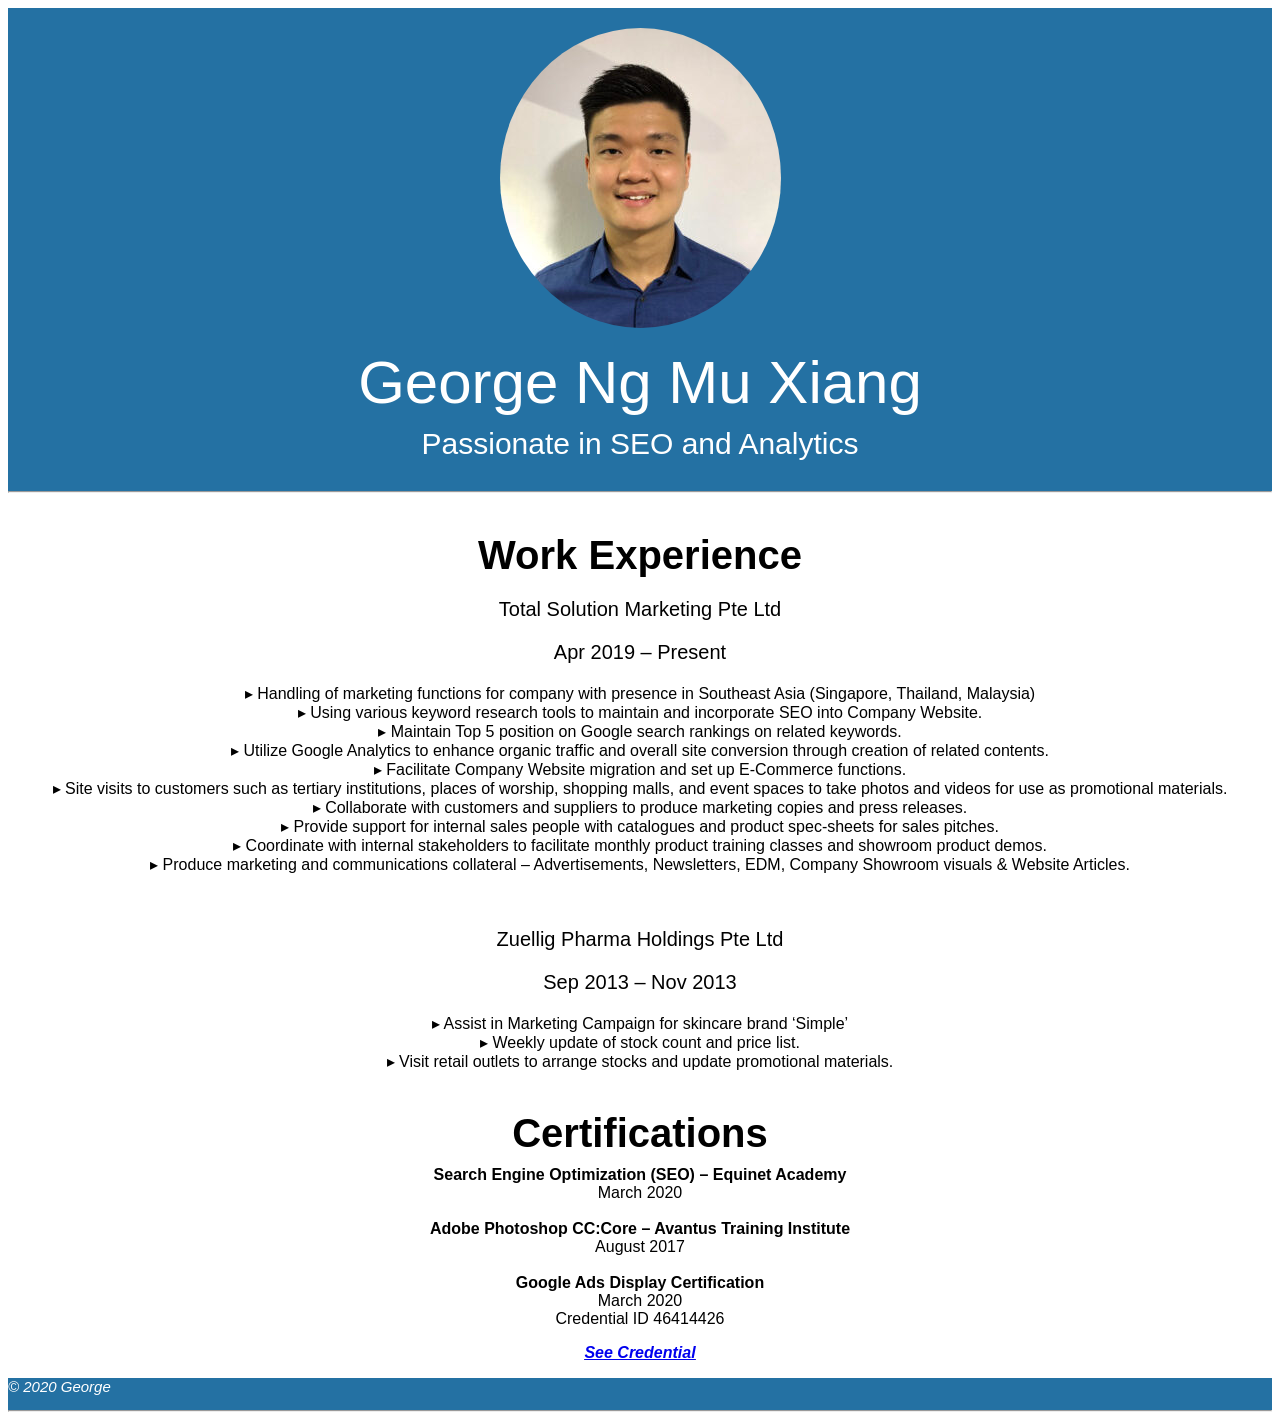
==== index.html @ 339f7ea9 "." ====
<!<!DOCTYPE html>
<html lang="en" dir="ltr">
<head>
  <meta charset="utf-8">
  <title>Resume</title>

  <link rel="stylesheet" href="../css/styles.css">
</head>

<body>
<div class="intro">
<img src="George.png" alt="George's profile picture">
<p style="color:white; font-size:60px; margin-bottom:0; margin-top:0">George Ng Mu Xiang</p>
<p style="color:white; font-size:30px; margin-top:10px;">Passionate in SEO and Analytics</p>
<hr></hr>
</div>


<div class="experience">
<p style="font-size:40px; margin-bottom:10px;"><b>Work Experience</b></p>
<p style="font-size:20px">Total Solution Marketing Pte Ltd</p>
<p style="font-size:20px">Apr 2019 – Present</p>
<p>
  ▸ Handling of marketing functions for company with presence in Southeast Asia (Singapore, Thailand, Malaysia)<br>
  ▸ Using various keyword research tools to maintain and incorporate SEO into Company Website.<br>
  ▸ Maintain Top 5 position on Google search rankings on related keywords.<br>
  ▸ Utilize Google Analytics to enhance organic traffic and overall site conversion through creation of related contents.<br>
  ▸ Facilitate Company Website migration and set up E-Commerce functions.<br>
  ▸ Site visits to customers such as tertiary institutions, places of worship, shopping malls, and event spaces to take photos and videos for use as promotional materials.<br>
  ▸ Collaborate with customers and suppliers to produce marketing copies and press releases.<br>
  ▸ Provide support for internal sales people with catalogues and product spec-sheets for sales pitches.<br>
  ▸ Coordinate with internal stakeholders to facilitate monthly product training classes and showroom product demos.<br>
  ▸ Produce marketing and communications collateral – Advertisements, Newsletters, EDM, Company Showroom visuals & Website Articles.<br>
</p>
<br>
<p style="font-size:20px">Zuellig Pharma Holdings Pte Ltd</p>
<p style="font-size:20px">Sep 2013 – Nov 2013</p>
<p>
  ▸ Assist in Marketing Campaign for skincare brand ‘Simple’<br>
  ▸ Weekly update of stock count and price list.<br>
  ▸ Visit retail outlets to arrange stocks and update promotional materials.<br>
</p>
</div>

<div class="certifications">
<p style="font-size:40px; margin-bottom:10px;"><b>Certifications</b></p>
<strong>Search Engine Optimization (SEO) – Equinet Academy</strong><br>
March 2020<br><br>

<strong>Adobe Photoshop CC:Core – Avantus Training Institute</strong><br>
August 2017<br><br>

<strong>Google Ads Display Certification</strong><br>
March 2020<br>
Credential ID 46414426<br>
<p>
  <strong><em><u><a href="https://skillshop.exceedlms.com/student/award/46414426"> See Credential</a></u></em></strong>
</p>
</div>

</body>

<footer>
  <div class="footer">
    <p style="font-size:15px; color:white"><em>
        © 2020  George<br>
      </em></p>
    <hr>
  </div>
</footer>
</html>
---- css/styles.css ----
.intro{
  font-family: sans-serif;
  text-align: center;
  background-color: #2471A3;
  width:100%;
}

.experience{
  font-family: sans-serif;
  text-align: center;
}

.certifications{
  font-family: sans-serif;
  text-align: center;
}

.footer{
  font-family: sans-serif;
  background-color: #2471A3;
}

img{
  border-radius: 50%;
  margin-top: 20px;
  margin-bottom: 20px;
}
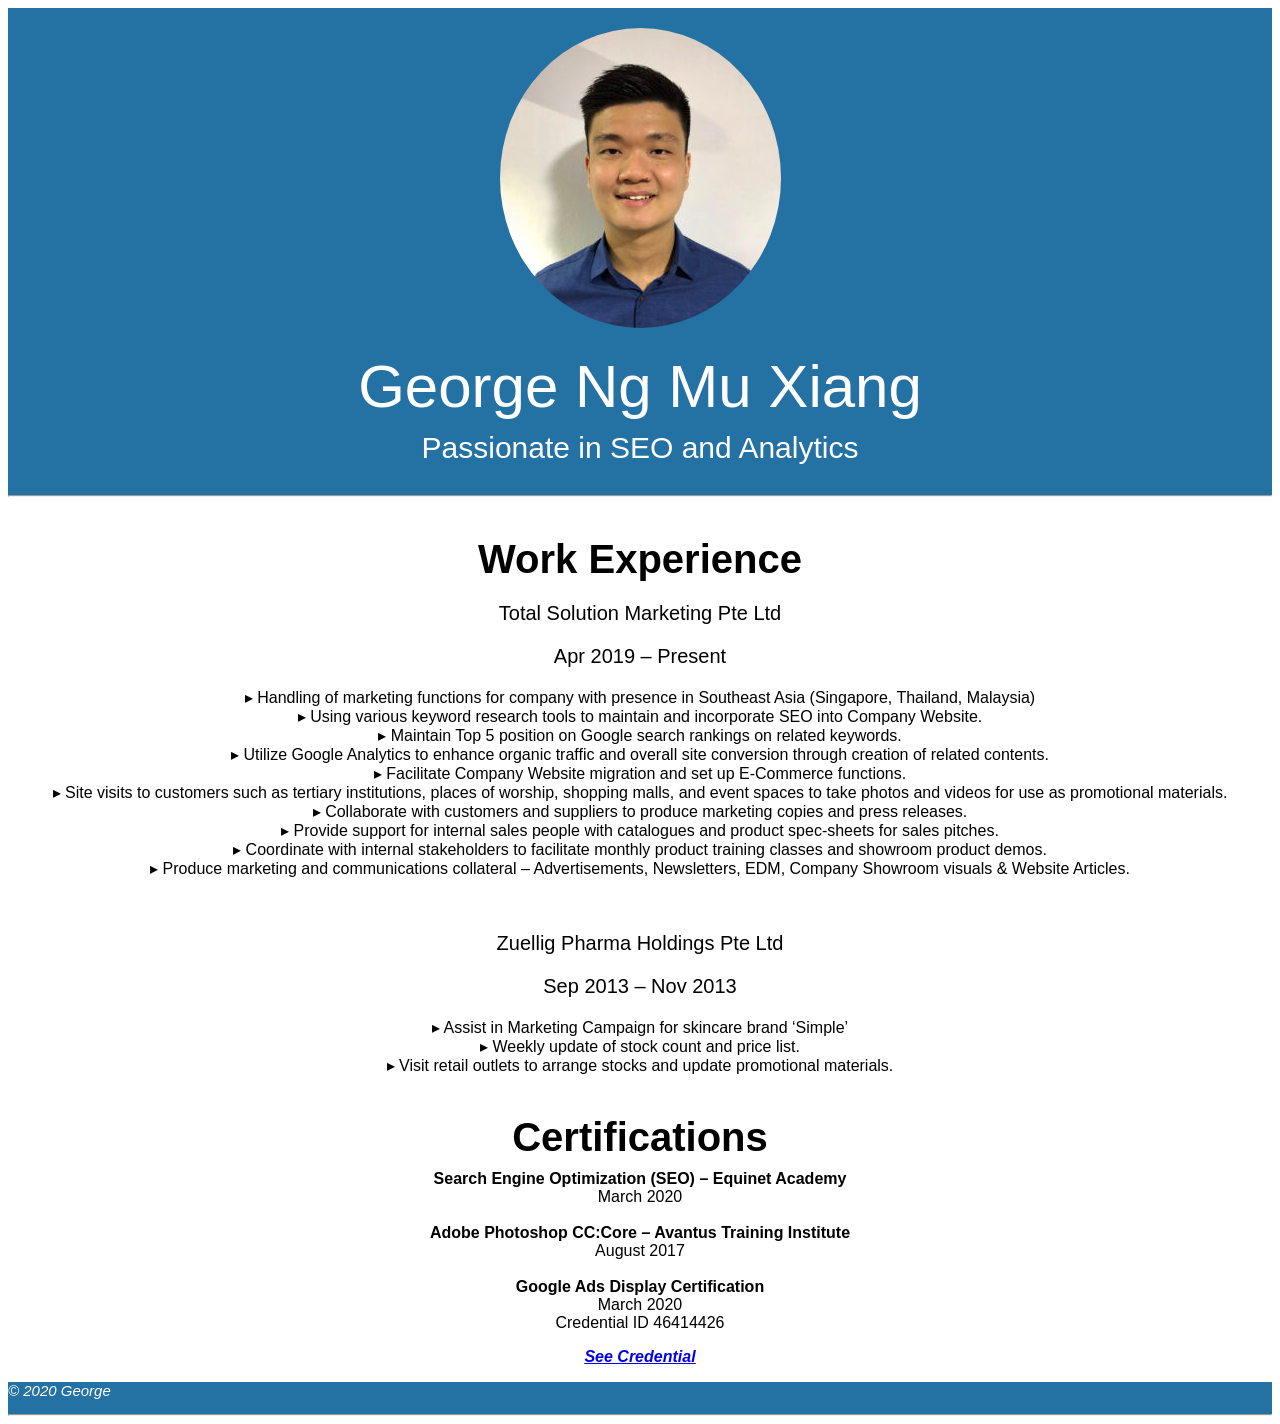
==== commit a7b5673f: ".." ====
--- a/index.html
+++ b/index.html
@@ -1,10 +1,10 @@
-<!<!DOCTYPE html>
+<!DOCTYPE html>
 <html lang="en" dir="ltr">
 <head>
   <meta charset="utf-8">
   <title>Resume</title>
 
-  <link rel="stylesheet" href="../css/styles.css">
+  <link rel="stylesheet" href="css/styles.css">
 </head>
 
 <body>
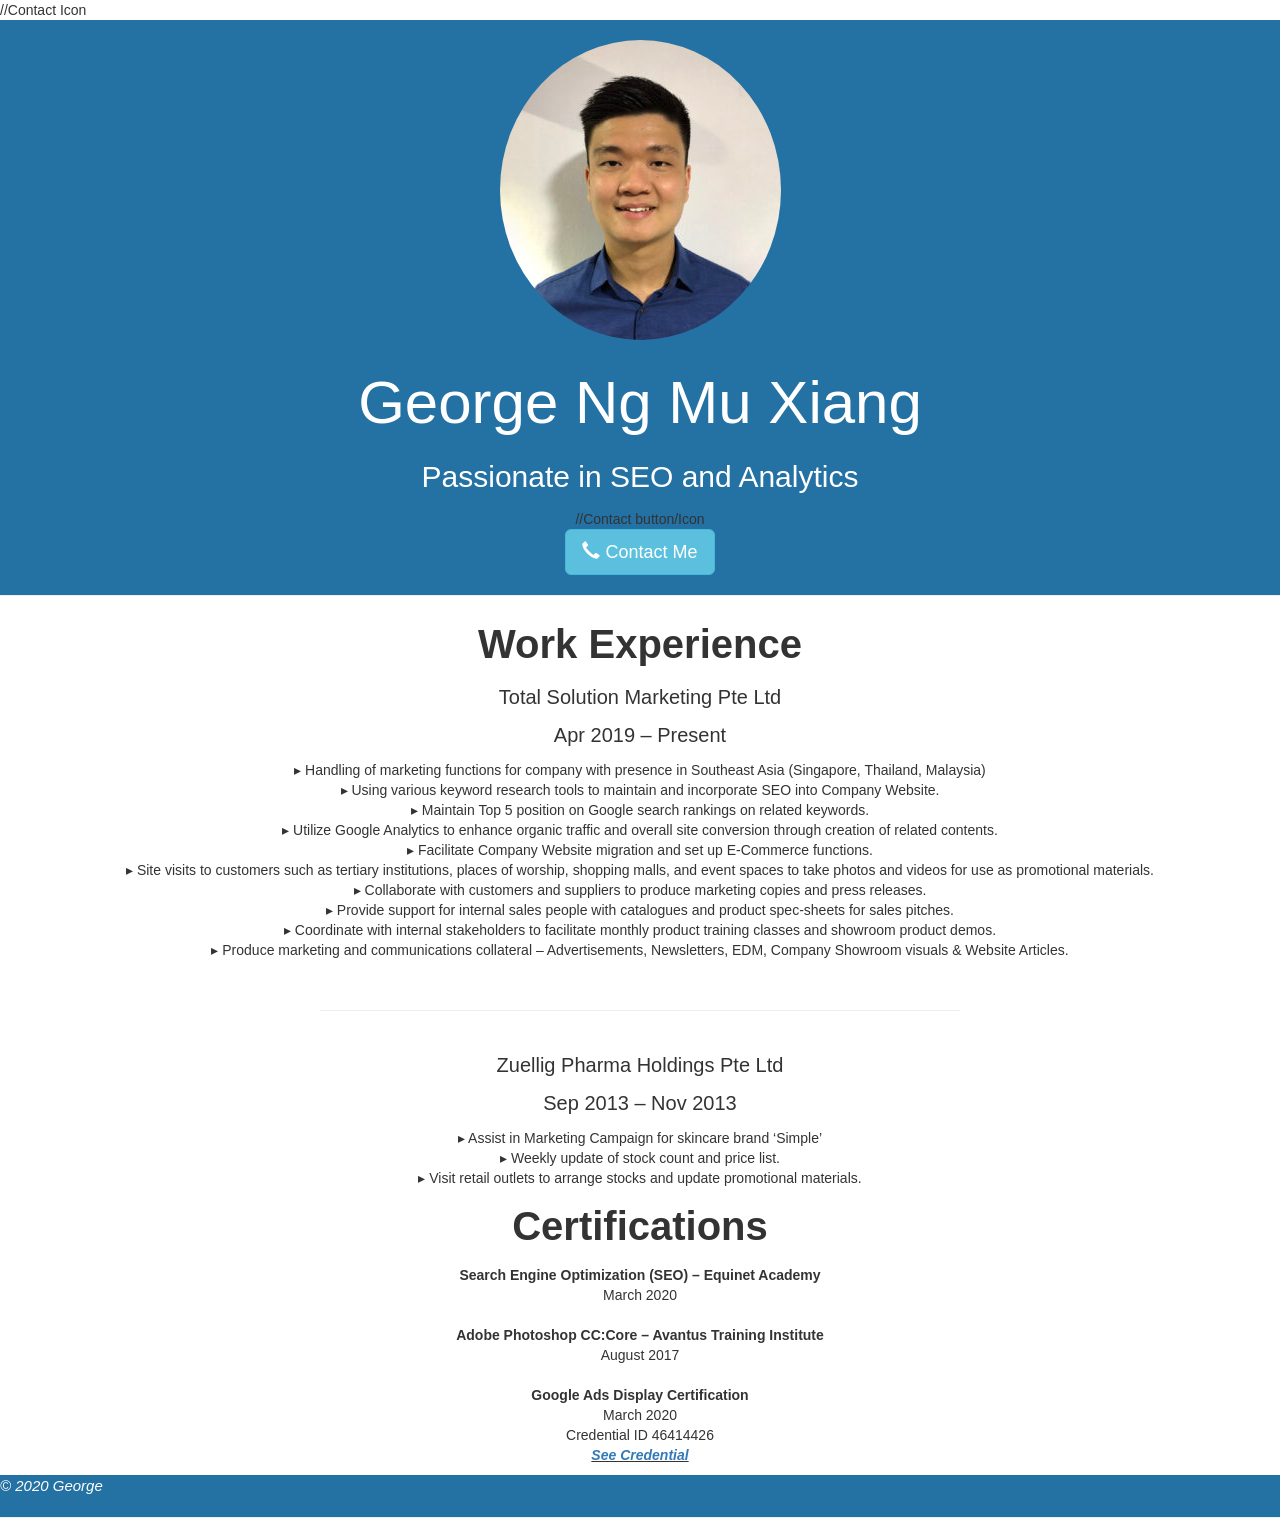
==== commit 52c2e8b5: "Added a contact me button" ====
--- a/index.html
+++ b/index.html
@@ -1,71 +1,87 @@
 <!DOCTYPE html>
 <html lang="en" dir="ltr">
+
 <head>
   <meta charset="utf-8">
   <title>Resume</title>
 
   <link rel="stylesheet" href="css/styles.css">
+
+  //Contact Icon
+  <link rel="stylesheet" href="https://maxcdn.bootstrapcdn.com/bootstrap/3.3.7/css/bootstrap.min.css">
+
 </head>
 
 <body>
-<div class="intro">
-<img src="George.png" alt="George's profile picture">
-<p style="color:white; font-size:60px; margin-bottom:0; margin-top:0">George Ng Mu Xiang</p>
-<p style="color:white; font-size:30px; margin-top:10px;">Passionate in SEO and Analytics</p>
-<hr></hr>
-</div>
 
+  <div class="intro">
+    <img src="George.png" alt="George's profile picture">
+    <p style="color:white; font-size:60px; margin-bottom:0; margin-top:0">George Ng Mu Xiang</p>
+    <p style="color:white; font-size:30px; margin-top:10px;">Passionate in SEO and Analytics</p>
 
-<div class="experience">
-<p style="font-size:40px; margin-bottom:10px;"><b>Work Experience</b></p>
-<p style="font-size:20px">Total Solution Marketing Pte Ltd</p>
-<p style="font-size:20px">Apr 2019 – Present</p>
-<p>
-  ▸ Handling of marketing functions for company with presence in Southeast Asia (Singapore, Thailand, Malaysia)<br>
-  ▸ Using various keyword research tools to maintain and incorporate SEO into Company Website.<br>
-  ▸ Maintain Top 5 position on Google search rankings on related keywords.<br>
-  ▸ Utilize Google Analytics to enhance organic traffic and overall site conversion through creation of related contents.<br>
-  ▸ Facilitate Company Website migration and set up E-Commerce functions.<br>
-  ▸ Site visits to customers such as tertiary institutions, places of worship, shopping malls, and event spaces to take photos and videos for use as promotional materials.<br>
-  ▸ Collaborate with customers and suppliers to produce marketing copies and press releases.<br>
-  ▸ Provide support for internal sales people with catalogues and product spec-sheets for sales pitches.<br>
-  ▸ Coordinate with internal stakeholders to facilitate monthly product training classes and showroom product demos.<br>
-  ▸ Produce marketing and communications collateral – Advertisements, Newsletters, EDM, Company Showroom visuals & Website Articles.<br>
-</p>
-<br>
-<p style="font-size:20px">Zuellig Pharma Holdings Pte Ltd</p>
-<p style="font-size:20px">Sep 2013 – Nov 2013</p>
-<p>
-  ▸ Assist in Marketing Campaign for skincare brand ‘Simple’<br>
-  ▸ Weekly update of stock count and price list.<br>
-  ▸ Visit retail outlets to arrange stocks and update promotional materials.<br>
-</p>
-</div>
+    //Contact button/Icon
+    <p>
+      <a href="#" class="btn btn-info btn-lg">
+        <span class="glyphicon glyphicon-earphone"></span> Contact Me
+      </a>
+    </p>
+    <hr>
+    </hr>
+  </div>
 
-<div class="certifications">
-<p style="font-size:40px; margin-bottom:10px;"><b>Certifications</b></p>
-<strong>Search Engine Optimization (SEO) – Equinet Academy</strong><br>
-March 2020<br><br>
+  <div class="experience">
+    <p style="font-size:40px; margin-bottom:10px;"><b>Work Experience</b></p>
+    <p style="font-size:20px">Total Solution Marketing Pte Ltd</p>
+    <p style="font-size:20px">Apr 2019 – Present</p>
+    <p>
+      ▸ Handling of marketing functions for company with presence in Southeast Asia (Singapore, Thailand, Malaysia)<br>
+      ▸ Using various keyword research tools to maintain and incorporate SEO into Company Website.<br>
+      ▸ Maintain Top 5 position on Google search rankings on related keywords.<br>
+      ▸ Utilize Google Analytics to enhance organic traffic and overall site conversion through creation of related contents.<br>
+      ▸ Facilitate Company Website migration and set up E-Commerce functions.<br>
+      ▸ Site visits to customers such as tertiary institutions, places of worship, shopping malls, and event spaces to take photos and videos for use as promotional materials.<br>
+      ▸ Collaborate with customers and suppliers to produce marketing copies and press releases.<br>
+      ▸ Provide support for internal sales people with catalogues and product spec-sheets for sales pitches.<br>
+      ▸ Coordinate with internal stakeholders to facilitate monthly product training classes and showroom product demos.<br>
+      ▸ Produce marketing and communications collateral – Advertisements, Newsletters, EDM, Company Showroom visuals & Website Articles.<br>
+    </p>
+    <br>
+    <hr style="width:50%;">
+    <br>
+    <p style="font-size:20px">Zuellig Pharma Holdings Pte Ltd</p>
+    <p style="font-size:20px">Sep 2013 – Nov 2013</p>
+    <p>
+      ▸ Assist in Marketing Campaign for skincare brand ‘Simple’<br>
+      ▸ Weekly update of stock count and price list.<br>
+      ▸ Visit retail outlets to arrange stocks and update promotional materials.<br>
+    </p>
+  </div>
 
-<strong>Adobe Photoshop CC:Core – Avantus Training Institute</strong><br>
-August 2017<br><br>
+  <div class="certifications">
+    <p style="font-size:40px; margin-bottom:10px;"><b>Certifications</b></p>
+    <strong>Search Engine Optimization (SEO) – Equinet Academy</strong><br>
+    March 2020<br><br>
 
-<strong>Google Ads Display Certification</strong><br>
-March 2020<br>
-Credential ID 46414426<br>
-<p>
-  <strong><em><u><a href="https://skillshop.exceedlms.com/student/award/46414426"> See Credential</a></u></em></strong>
-</p>
-</div>
+    <strong>Adobe Photoshop CC:Core – Avantus Training Institute</strong><br>
+    August 2017<br><br>
+
+    <strong>Google Ads Display Certification</strong><br>
+    March 2020<br>
+    Credential ID 46414426<br>
+    <p>
+      <strong><em><u><a href="https://skillshop.exceedlms.com/student/award/46414426"> See Credential</a></u></em></strong>
+    </p>
+  </div>
 
 </body>
 
 <footer>
   <div class="footer">
     <p style="font-size:15px; color:white"><em>
-        © 2020  George<br>
+        © 2020 George<br>
       </em></p>
     <hr>
   </div>
 </footer>
+
 </html>
--- a/css/styles.css
+++ b/css/styles.css
@@ -1,8 +1,14 @@
+div{
+
+}
+
 .intro{
   font-family: sans-serif;
   text-align: center;
   background-color: #2471A3;
   width:100%;
+  top:0;
+  position:sticky;
 }
 
 .experience{
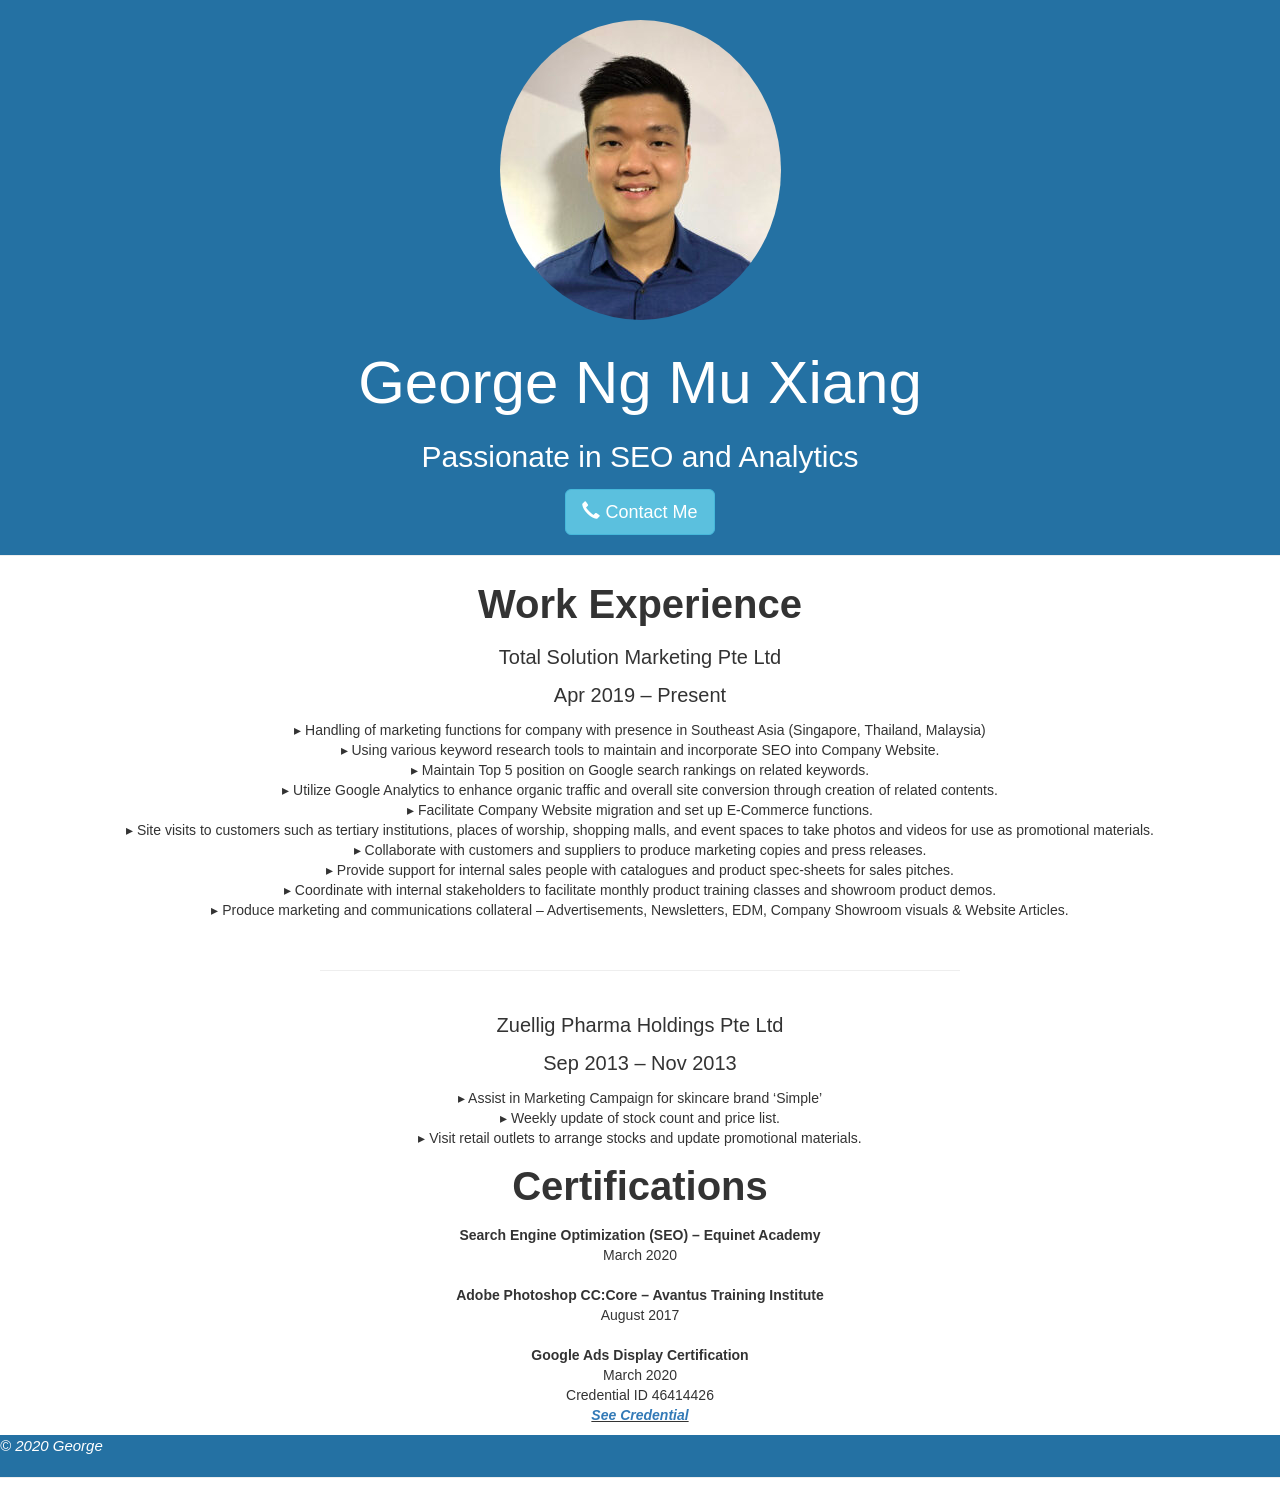
==== commit 13558b1b: "Removed //Contact Me text" ====
--- a/index.html
+++ b/index.html
@@ -7,7 +7,7 @@
 
   <link rel="stylesheet" href="css/styles.css">
 
-  //Contact Icon
+  <!--Contact Icon-->
   <link rel="stylesheet" href="https://maxcdn.bootstrapcdn.com/bootstrap/3.3.7/css/bootstrap.min.css">
 
 </head>
@@ -19,7 +19,7 @@
     <p style="color:white; font-size:60px; margin-bottom:0; margin-top:0">George Ng Mu Xiang</p>
     <p style="color:white; font-size:30px; margin-top:10px;">Passionate in SEO and Analytics</p>
 
-    //Contact button/Icon
+    <!--Contact button/Icon-->
     <p>
       <a href="#" class="btn btn-info btn-lg">
         <span class="glyphicon glyphicon-earphone"></span> Contact Me
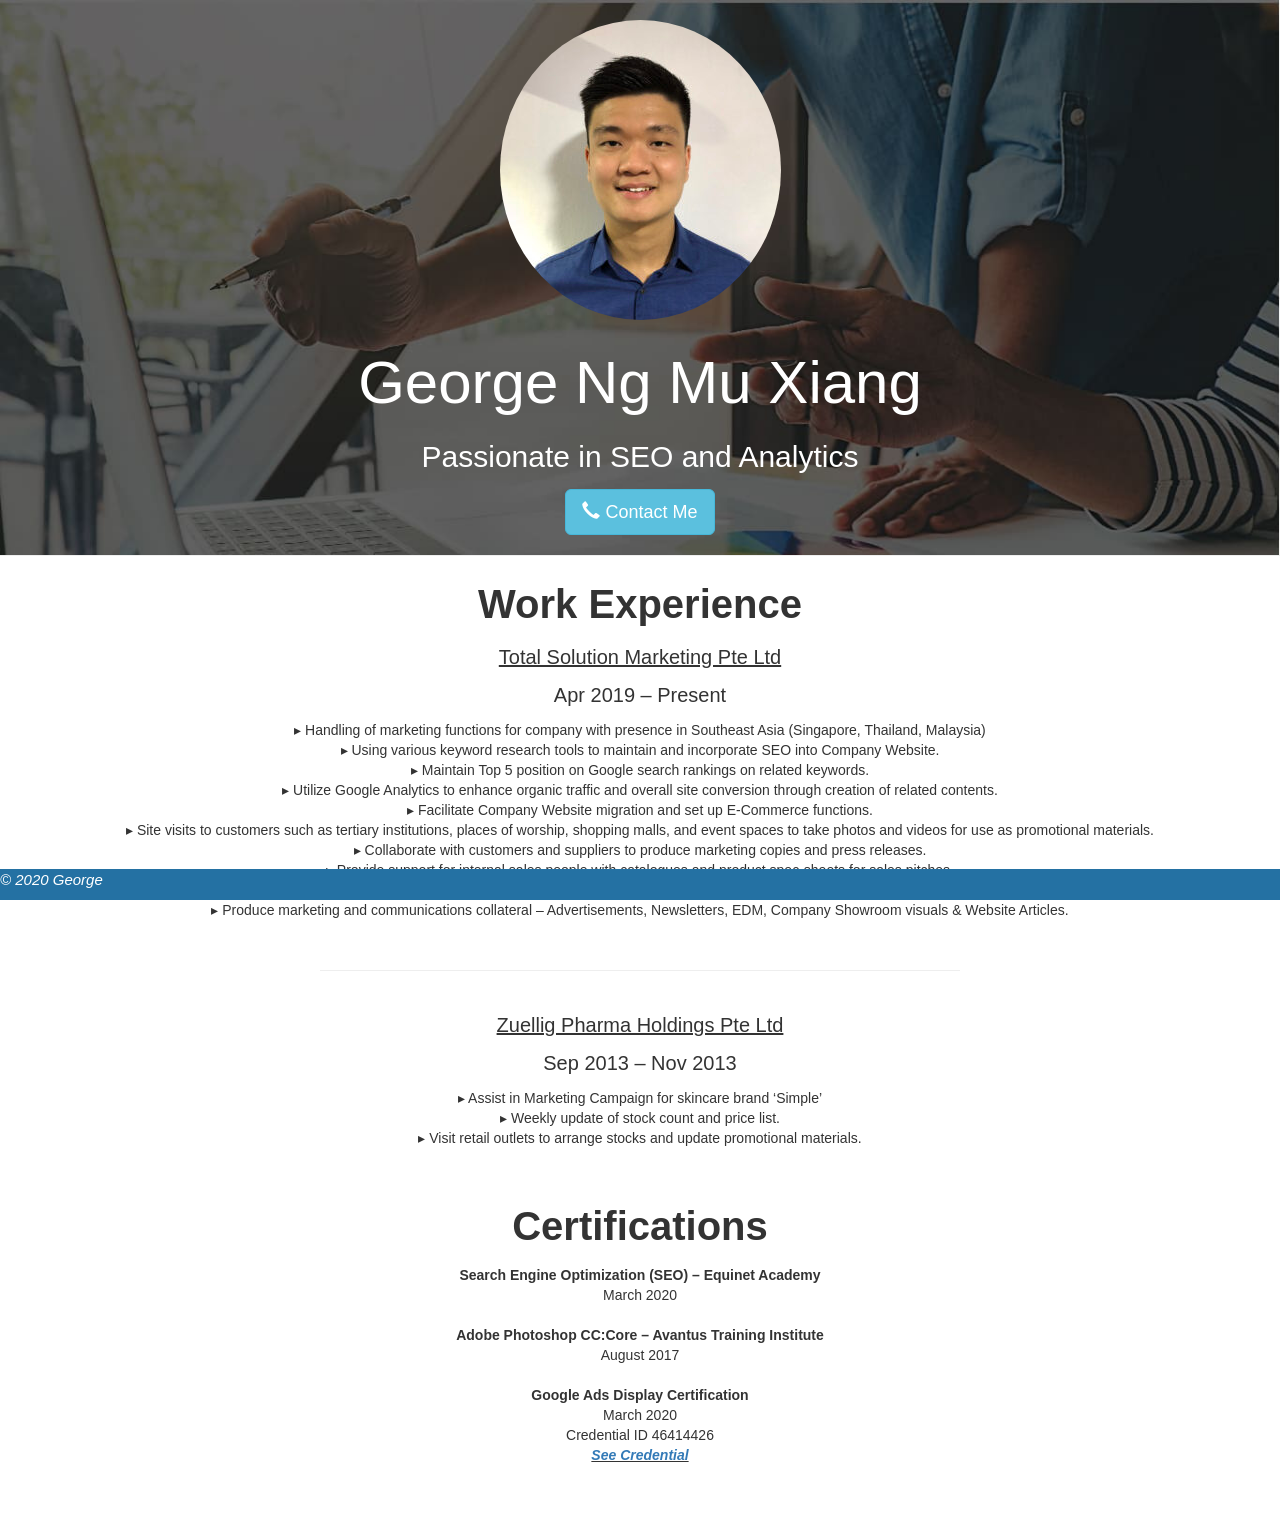
==== commit d7c366dc: "Added background image" ====
--- a/index.html
+++ b/index.html
@@ -15,6 +15,7 @@
 <body>
 
   <div class="intro">
+    
     <img src="George.png" alt="George's profile picture">
     <p style="color:white; font-size:60px; margin-bottom:0; margin-top:0">George Ng Mu Xiang</p>
     <p style="color:white; font-size:30px; margin-top:10px;">Passionate in SEO and Analytics</p>
@@ -31,7 +32,7 @@
 
   <div class="experience">
     <p style="font-size:40px; margin-bottom:10px;"><b>Work Experience</b></p>
-    <p style="font-size:20px">Total Solution Marketing Pte Ltd</p>
+    <p style="font-size:20px"><span class= "company">Total Solution Marketing Pte Ltd</span></p>
     <p style="font-size:20px">Apr 2019 – Present</p>
     <p>
       ▸ Handling of marketing functions for company with presence in Southeast Asia (Singapore, Thailand, Malaysia)<br>
@@ -48,7 +49,7 @@
     <br>
     <hr style="width:50%;">
     <br>
-    <p style="font-size:20px">Zuellig Pharma Holdings Pte Ltd</p>
+    <p style="font-size:20px"><span class= "company">Zuellig Pharma Holdings Pte Ltd</span></p>
     <p style="font-size:20px">Sep 2013 – Nov 2013</p>
     <p>
       ▸ Assist in Marketing Campaign for skincare brand ‘Simple’<br>
@@ -56,6 +57,8 @@
       ▸ Visit retail outlets to arrange stocks and update promotional materials.<br>
     </p>
   </div>
+
+  <br></br>
 
   <div class="certifications">
     <p style="font-size:40px; margin-bottom:10px;"><b>Certifications</b></p>
@@ -75,12 +78,13 @@
 
 </body>
 
+<br></br>
+
 <footer>
   <div class="footer">
     <p style="font-size:15px; color:white"><em>
         © 2020 George<br>
       </em></p>
-    <hr>
   </div>
 </footer>
 
--- a/css/styles.css
+++ b/css/styles.css
@@ -6,6 +6,8 @@
   font-family: sans-serif;
   text-align: center;
   background-color: #2471A3;
+  background-image: url(../digital-marketing.png);
+  background-size: cover;
   width:100%;
   top:0;
   position:sticky;
@@ -22,8 +24,15 @@
 }
 
 .footer{
+  position:fixed;
+  width:100%;
+  bottom: 0;
   font-family: sans-serif;
   background-color: #2471A3;
+}
+
+.company{
+  text-decoration: underline;
 }
 
 img{
